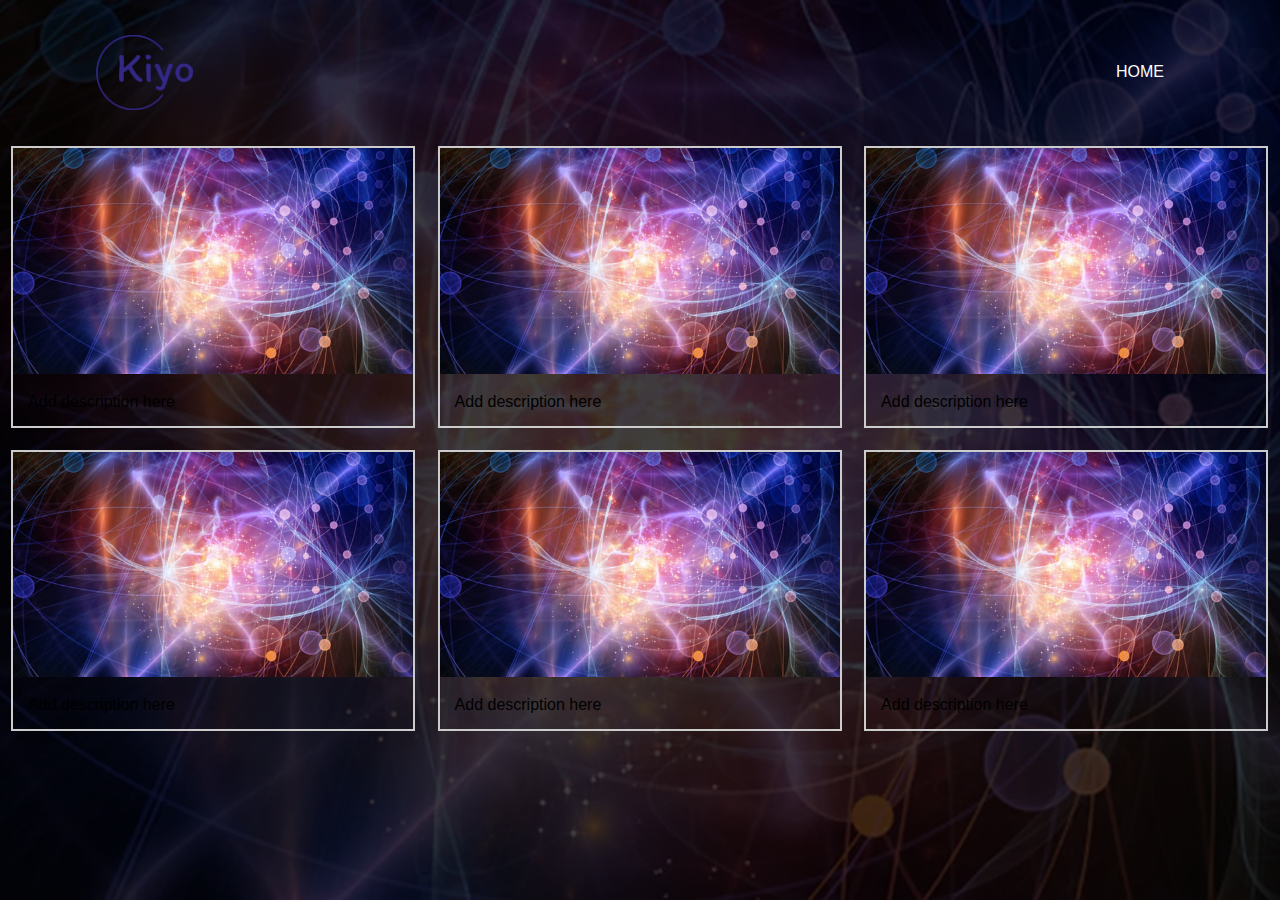
==== index (2).html @ 32890fbd "Add files via upload" ====
<!DOCTYPE html>
<html>
    <head>
     <meta charset="utf-8">
     <meta name="viewport" content="width=device-width, initial-scale=1">
     <link rel="stylesheet" href="style (2).css">
     <title>Vicente Portfolio</title>
    </head>
    <body>
        <div class="banner">
            <div class="coconut">
            <img src="kiyo-high-resolution-logo-color-on-transparent-background.png" class="logo">
               <ul> 
                    <li><a href="#" onclick="location. href='https://www.youtube.com/watch?v=dQw4w9WgXcQ'">Home</a></li>
                </ul>
             <div class="container">

                <div class="gallery">
                    <img src="science1-fb_011117032255.png">
                    <div class="desc">Add description here</div>
                </div>
                <div class="gallery">
                    <img src="science1-fb_011117032255.png">
                    <div class="desc">Add description here</div>
                </div>
                <div class="gallery">
                    <img src="science1-fb_011117032255.png">
                    <div class="desc">Add description here</div>
                </div>
                <div class="gallery">
                    <img src="science1-fb_011117032255.png">
                    <div class="desc">Add description here</div>
                </div>
                <div class="gallery">
                    <img src="science1-fb_011117032255.png">
                    <div class="desc">Add description here</div>
                </div>
                <div class="gallery">
                    <img src="science1-fb_011117032255.png">
                    <div class="desc">Add description here</div>
                </div>
             </div>
            </div>
        </div>
     </body>
</html>
---- style (2).css ----
*{
    margin:0;
    padding:0;
    font-family: sans-serif;
}
.container{
    width: 1280px;
    margin: auto;
    position: absolute;
    top: 15%;
    left: 0;
    overflow:auto;
}
.gallery{
    margin: 11.1px;
    border:2.5px solid #ccc;
    float:left;
    width: 400.3px;
    
    
}
.gallery img{
    width:100%;
    height:auto;
}
.desc{
    padding:15px;
    text-align:c
}
.banner{
    width: 100%;
    height: 100vh;
    background-image: linear-gradient(rgba(0,0,0,0.75),rgba(0,0,0,0.75)),url(science1-fb_011117032255.png);
    background-size: cover;
    background-position: center;
}
.coconut{
    width: 85%;
    margin:auto;
    padding: 35px 0;
    display: flex;
    align-items: center;
    justify-content: space-between; 
}
.logo{
    width:120px;
    cursor: pointer;
    position: relative;
}
.coconut ul li{
    list-style:none;
    display: inline-block;
    margin: 0 20px; 
    position: relative;
}
.coconut ul li a{
    text-decoration: none;
    color:white;
    text-transform: uppercase;
 }
 .coconut ul li::after{
    content:"";
    height: 3px;
    width: 0;
    background: #009688;
    position:absolute;
    left: 0;
    bottom: -10px;
    transition: 0.5s;
 }
 .coconut ul li:hover::after{
    width:100%;
 }
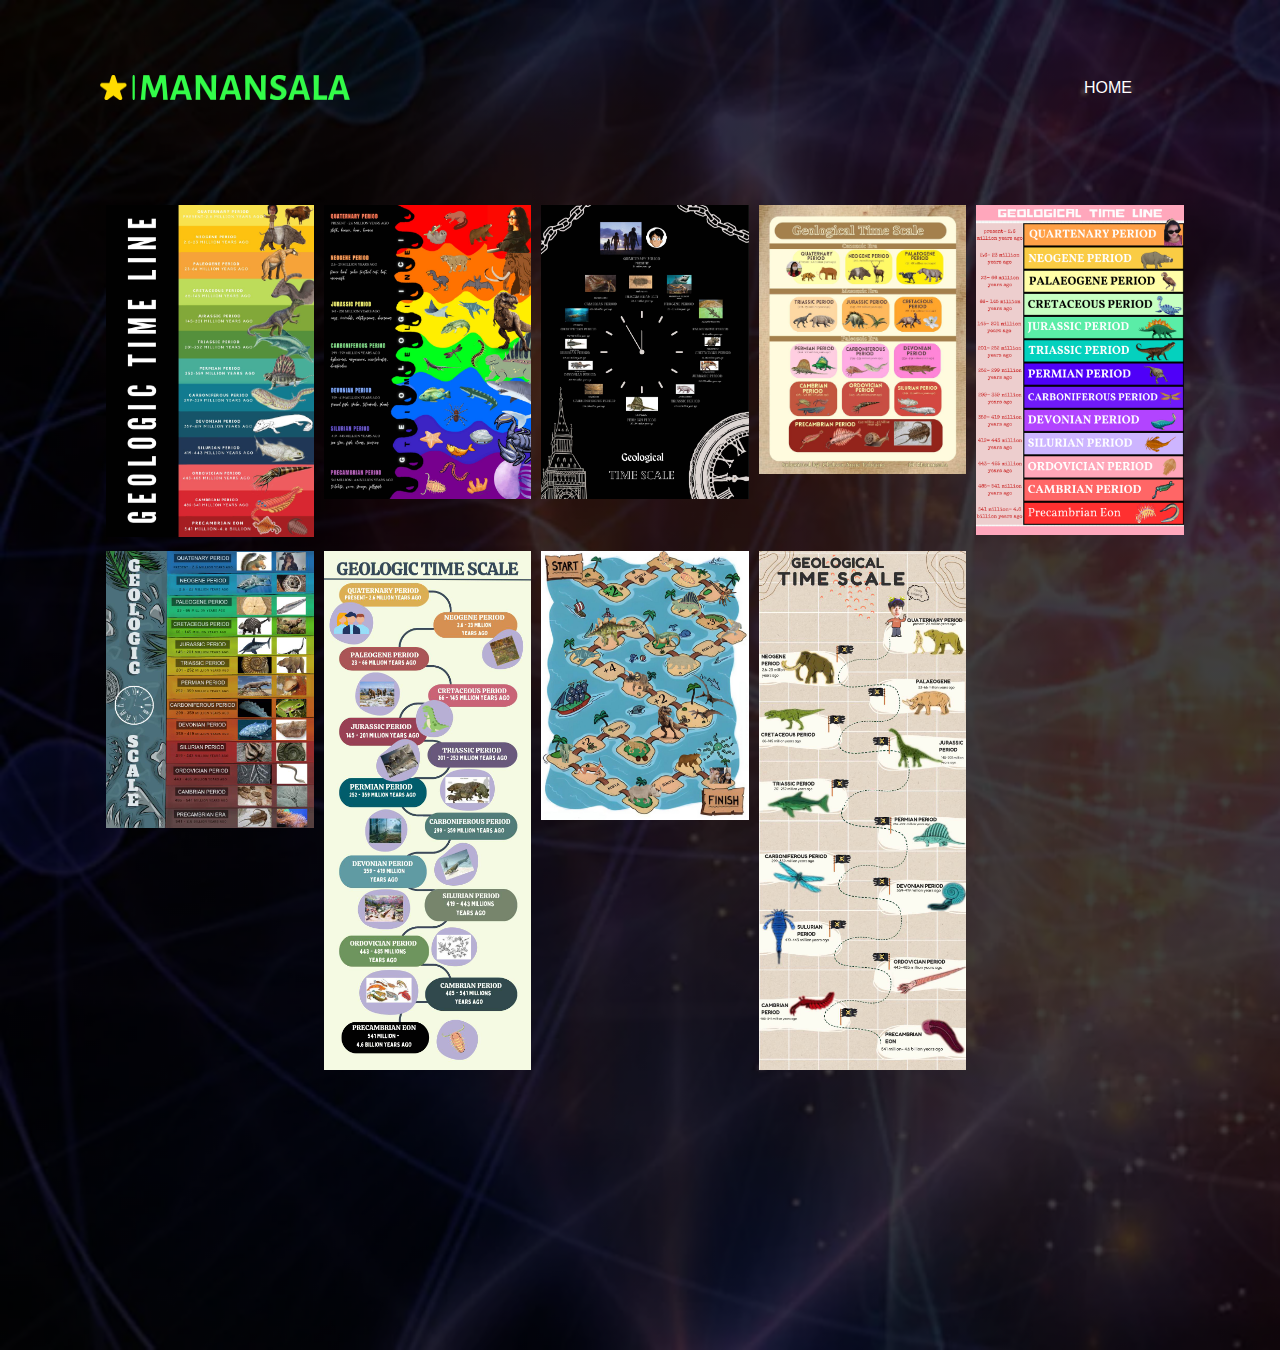
==== commit 7cf8324d: "Add files via upload" ====
--- a/index (2).html
+++ b/index (2).html
@@ -2,45 +2,55 @@
 <html>
     <head>
      <meta charset="utf-8">
-     <meta name="viewport" content="width=device-width, initial-scale=1">
+     <meta name="viewport" content="width=device-width, initial-scale=1.0">
      <link rel="stylesheet" href="style (2).css">
+     <link rel="stylesheet" href="lightbox.css">
      <title>Vicente Portfolio</title>
     </head>
     <body>
-        <div class="banner">
-            <div class="coconut">
-            <img src="kiyo-high-resolution-logo-color-on-transparent-background.png" class="logo">
+        <div class="coconut">
+            <img src="manansala-high-resolution-logo-color-on-transparent-background.png" class="logo"> 
                <ul> 
-                    <li><a href="#" onclick="location. href='https://www.youtube.com/watch?v=dQw4w9WgXcQ'">Home</a></li>
+                    <li><a href="#" onclick="location. href='index.html'">Home</a></li>
                 </ul>
+            </div>
+        
+        <div class="banner"></div>
+         
              <div class="container">
-
                 <div class="gallery">
-                    <img src="science1-fb_011117032255.png">
-                    <div class="desc">Add description here</div>
-                </div>
-                <div class="gallery">
-                    <img src="science1-fb_011117032255.png">
-                    <div class="desc">Add description here</div>
-                </div>
-                <div class="gallery">
-                    <img src="science1-fb_011117032255.png">
-                    <div class="desc">Add description here</div>
-                </div>
-                <div class="gallery">
-                    <img src="science1-fb_011117032255.png">
-                    <div class="desc">Add description here</div>
-                </div>
-                <div class="gallery">
-                    <img src="science1-fb_011117032255.png">
-                    <div class="desc">Add description here</div>
-                </div>
-                <div class="gallery">
-                    <img src="science1-fb_011117032255.png">
-                    <div class="desc">Add description here</div>
+                    <a href="1.jpg" data-lightbox="models" data-title="caption1">
+                        <img src="1.jpg">
+                    </a>
+                    <a href="3.jpg" data-lightbox="models" data-title="caption1">
+                        <img src="3.jpg">
+                    </a>
+                    <a href="4.jpg" data-lightbox="models" data-title="caption1">
+                        <img src="4.jpg">
+                    </a>
+                    <a href="5.jpg" data-lightbox="models" data-title="caption1">
+                        <img src="5.jpg">
+                    </a>
+                    <a href="6.png" data-lightbox="models" data-title="caption1">
+                        <img src="6.png">
+                    </a>
+                    <a href="8jpg.jpg" data-lightbox="models" data-title="caption1">
+                        <img src="8jpg.jpg">
+                    </a>
+                    <a href="7.jpg" data-lightbox="models" data-title="caption1">
+                        <img src="7.jpg">
+                    </a>
+                    <a href="9.jpg" data-lightbox="models" data-title="caption1">
+                        <img src="9.jpg">
+                    </a>
+                    <a href="10.jpg" data-lightbox="models" data-title="caption1">
+                        <img src="10.jpg">
+                    </a>
+                   
                 </div>
              </div>
-            </div>
+           
         </div>
+        <script src="lightbox-plus-jquery.js"></script>
      </body>
 </html>        --- a/style (2).css
+++ b/style (2).css
@@ -4,48 +4,45 @@
     font-family: sans-serif;
 }
 .container{
-    width: 1280px;
+    width: 85%;
     margin: auto;
     position: absolute;
     top: 15%;
     left: 0;
     overflow:auto;
+    padding: 70px 7.5%;
 }
 .gallery{
-    margin: 11.1px;
-    border:2.5px solid #ccc;
-    float:left;
-    width: 400.3px;
-    
-    
+    display: grid;
+    grid-template-columns:repeat(auto-fit, minmax(200px,1fr));
+    grid-gap: 10px;
+    margin-left: 10px;
 }
 .gallery img{
     width:100%;
-    height:auto;
-}
-.desc{
-    padding:15px;
-    text-align:c
 }
 .banner{
     width: 100%;
-    height: 100vh;
+    height: 150vh;
     background-image: linear-gradient(rgba(0,0,0,0.75),rgba(0,0,0,0.75)),url(science1-fb_011117032255.png);
     background-size: cover;
-    background-position: center;
+    background-repeat: no-repeat;
 }
 .coconut{
-    width: 85%;
+    width: 90%;
     margin:auto;
-    padding: 35px 0;
+    padding: 75px 0;
     display: flex;
     align-items: center;
     justify-content: space-between; 
+    position: absolute;
 }
 .logo{
-    width:120px;
+    margin-left: 100px;
+    width:250px;
     cursor: pointer;
-    position: relative;
+    display: flex;
+    justify-content: space-between;
 }
 .coconut ul li{
     list-style:none;
@@ -70,4 +67,9 @@
  }
  .coconut ul li:hover::after{
     width:100%;
+ }
+ @media (max-width:800px){
+    .container{
+        flex-direction: column;
+    }
  }